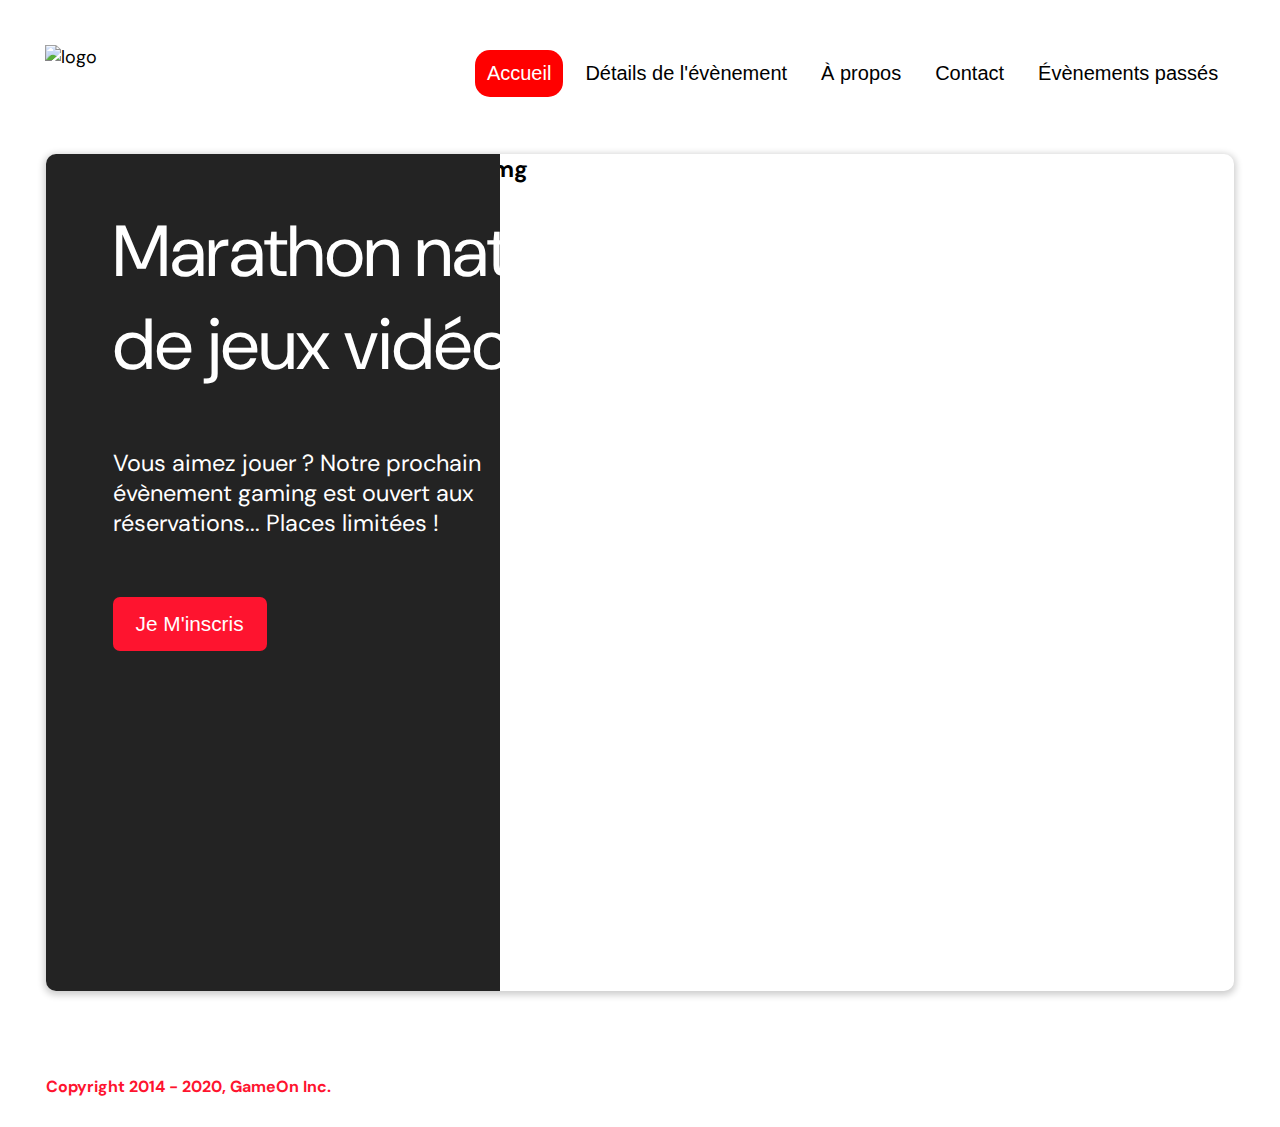
==== starterOnly/index.html @ 8d871193 "Regex Date ajout" ====
<!DOCTYPE html>
<html lang="en">
  <head>
    <meta charset="utf-8" />
    <title>Reservation</title>
    <meta name="viewport" content="width=device-width,initial-scale=1" />
    <link rel="stylesheet" href="modal.css" />
    <link rel="stylesheet" href="https://cdnjs.cloudflare.com/ajax/libs/font-awesome/4.7.0/css/font-awesome.min.css">
    <link
      href="https://fonts.googleapis.com/css?family=DM+Sans"
      rel="stylesheet"
    />
  </head>
  <body>
    <div class="topnav" id="myTopnav">
      <div class="header-logo">
      <img alt="logo" src="Logo.png" width="100" height="20" />
    </div>
    <div class="main-navbar">
      
      <a href="#" class="active"><span>Accueil</span></a>
      <a href="#"><span>Détails de l'évènement</span></a>
      <a href="#"><span>À propos</span></a>
      <a href="#"><span>Contact</span></a>
      <a href="#"><span>Évènements passés</span></a>
      <a href="javascript:void(0);" class="icon" onclick="editNav()">
        <i class="fa fa-bars"></i>
      </a>
    </div>
    </div>
  
    <main>
      <div class="hero-section">
        <div class="hero-content">
          <h1 class="hero-headline">
            Marathon national<br>
            de jeux vidéos
          </h1>
          <p class="hero-text">
            Vous aimez jouer ? Notre prochain évènement gaming est ouvert
            aux réservations... Places limitées !
          </p>
          <button class="btn-signup modal-btn">
            je m'inscris
          </button>
        </div>
        <div class="hero-img">
          <img src="./bg_img.jpg" alt="img" />
        </div>
        <button class="btn-signup modal-btn">
          je m'inscris
        </button>
      </div>

      <div class="bground" style= "display: none">
        <div class="content">
            <!--Avec un bouton de formulaire-->
          <span class="close" id="close"></span>
          <!--Avec un bouton de formulaire disparaissant au hover-->
          <span class="close-btn" onclick= "close-btn()" value="Fermer la fenetre"></span>
          <div class="modal-body"
              action="index.html"
              method="get"
              onsubmit="return validate();"
            >
          
          
              <div
                class="formData" id="formData" novalidate>
                <label for="surname">Prénom</label><br>
                <input
                  class="text-control"
                  type="text"
                  id="first"
                  name="first"
                  value=""
                />
                <span></span>
              </div>
              <div
                class="formData" id="formData">
                <label for="name">Nom</label><br>
                <input
                  class="text-control"
                  type="text"
                  id="last"
                  name="last"
                  value=""
                />
                <span></span>
              </div>
              <div
                class="formData" id="formData">
                <label for="mail">E-mail</label><br>
                <input
                  class="text-control"
                  type="email"
                  id="email"
                  placeholder="email"
                  value=""
                />
                <small></small>
              </div>
              <div
                class="formData" id="formData">
                <label for="birth">Date de naissance</label><br>
                <input
                  class="text-control"
                  type="date"
                  id="birthdate"
                  placeholder="jj-mm-aaaa"
                  name="birthdate"
                  value=""
                  />
                 <small></small>
              </div>
              <div
                class="formData" id="formData">
                <label for="quantity">À combien de tournois GameOn avez-vous déjà participé (0-99) ?</label><br>
                <input type="number" class="text-control" id="quantity" name="quantity" value="">
                <small></small>
              </div>
              <p class="text-label">Quelles villes ?</p>
              <div
                class="formData">
                <input
                  class="checkbox-input"
                  type="radio"
                  id="location1"
                  name="location"
                  value=0 
                />
                <label class="checkbox-label" for="location1">
                  <span class="checkbox-icon"></span>
                  New York</label
                >
                <input
                  class="checkbox-input"
                  type="radio"
                  id="location2"
                  name="location"
                  value=1
                 />
                <label class="checkbox-label" for="location2">
                  <span class="checkbox-icon"></span>
                  San Francisco</label
                >
                <input
                  class="checkbox-input"
                  type="radio"
                  id="location3"
                  name="location"
                  value=2
                />
                <label class="checkbox-label" for="location3">
                  <span class="checkbox-icon"></span>
                  Seattle</label
                >
                <input
                  class="checkbox-input"
                  type="radio"
                  id="location4"
                  name="location"
                  value=3
                />
                <label class="checkbox-label" for="location4">
                  <span class="checkbox-icon"></span>
                  Chicago</label
                >
                <input
                  class="checkbox-input"
                  type="radio"
                  id="location5"
                  name="location"
                  value=4
                />
                <label class="checkbox-label" for="location5">
                  <span class="checkbox-icon"></span>
                  Boston</label
                >
                <input
                  class="checkbox-input" 
                  type="radio"
                  id="location6"
                  name="location"
                  value=5
               />
                <label class="checkbox-label" for="location6">
                  <span class="checkbox-icon"></span>
                  Portland</label
                >
              </div>
              <div id="radio-error">
                

              </div>

              <div
                class="formData">
                <input
                  class="checkbox-input inputs"
                  type="checkbox"
                  id="checkbox1"
                  name="obligatoriesconditions"
                />
                <label class="checkbox2-label" for="checkbox1">
                  <span class="checkbox-icon"></span>
                  J'ai lu et accepté les conditions d'utilisation.
                </label>
                <br>
                <input class="checkbox-input" type="checkbox" id="checkbox2" name="facultativeconditions" />
                <label class="checkbox2-label" for="checkbox2">
                  <span class="checkbox-icon"></span>
                   Je souhaite être prévenu des prochains évènements.
                </label>
                <br>
              </div>
              <input
               id="btn-submit"
                type="submit"
                class="button"
                value="C'est parti"/>
              
            </form>
          </div>
        </div>
      </div>
    </main>
    <footer>
      <p class="copyrights">
        Copyright 2014 - 2020, GameOn Inc.
      </p>
    </footer>
    <script src="modal.js"></script>
  </body>
</html>
---- starterOnly/modal.css ----
:root {
  --font-default: "DM Sans", Arial, Helvetica, sans-serif;
  --font-slab: var(--font-default);
  --modal-duration: 0.8s;
}
* {
  box-sizing: border-box;
  margin: 0;
  padding: 0;
}
/* Landing Page */

body {
  margin: 0;
  display: flex;
  flex-direction: column;
  background-image: url("background.png");
  font-family: var(--font-default);
  font-size: 18px;
  max-width: 1300px;
  margin: 0 auto;
}

p {
  margin-bottom: 0;
  padding: 0.5vw;
}

img {
  padding-right: 1rem;
}

.topnav {
  overflow: hidden;
  margin: 3.5%;
}
.header-logo {
    float: left;
}
.main-navbar {
    float: right;
}
.topnav a {
  float: left;
  display: block;
  color: #000000;
  text-align: center;
  padding: 12px 12px;
  margin: 5px;
  text-decoration: none;
  font-size: 20px;
  font-family: Roboto, sans-serif;
}

.topnav a:hover {
  background-color: #ff0000;
  color: #ffffff;
  border-radius: 15px;
}

.topnav a.active {
  background-color: #ff0000;
  color: #ffffff;
  border-radius: 15px;
}
.text-danger{
  color: red;
}


.topnav .icon {
  display: none;
}
input:focus:invalid, textarea:focus:invalid{
  border-color:#ff0000;
  
}
 


@media screen and (max-width: 768px) {
  .topnav a {display: none;}
  .topnav a.icon {
    float: right;
    display: block;
  }
}

@media screen and (max-width: 768px) {
  .topnav.responsive {position: relative;}
  .topnav.responsive .icon {
    position: absolute;
    right: 0;
    top: 0;
  }
  .topnav.responsive a {
    float: none;
    display: block;
    text-align: left;
  }
}



 @media screen and (max-width: 540px) {
  .topnav a {display: none;}
  .topnav a.icon {
    float: right;
    display: block;
    margin-top: -15px;
  }
  .copyrights {
    margin-top: 110px;
    text-align: center;
}
} 

main {
  font-size: 130%;
  font-weight: bolder;
  color: black;
  padding-top: 0.5vw;
  padding-left: 2vw;
  padding-right: 2vw;
  margin: 1px 20px 15px;
  border-radius: 2rem;
  text-align: justify;


}

.modal-btn {
  font-size: 145%;
  background: #fe142f;
  display: flex;
  margin: auto;
  padding: 2em;
  color: #fff;
  padding: 0.75rem 2.5rem;
  border-radius: 1rem;
  cursor: pointer;
}

.modal-btn:hover {
  background: #3876ac;
}

.footer {
  margin: 20px;
  padding: 10px;
  font-family: var(--font-slab);
}

/* Modal form */

.button {
  background: #fe142f;
  margin-top: 0.5em;
  padding: 1em;
  color: #fff;
  border-radius: 15px;
  cursor: pointer;
  font-size: 16px;
}

.button:hover {
  background: #3876ac;
}

.smFont {
  font-size: 16px;
}

.bground {
  display: none;
  position: fixed;
  z-index: 1;
  left: 0;
  top: 0;
  height: 100%;
  width: 100%;
  overflow: auto;
  background-color: rgba(26, 39, 156, 0.4);
}

.content {
  margin: 5% auto;
  width: 100%;
  max-width: 500px;
  animation-name: modalopen;
  animation-duration: var(--modal-duration);
  background: #232323;
  border-radius: 10px;
  overflow: hidden;
  position: relative;
  color: #fff;
  padding-top: 10px;
}

.modal-body {
  padding: 15px 8%;
  margin: 15px auto;
}

label {
  font-family: var(--font-default);
  font-size: 17px;
  font-weight: normal;
  display: inline-block;
  margin-bottom: 11px;
}
input {
  padding: 8px;
  border: 0.8px solid #ccc;
  outline: none;
}
.text-control {
  margin: 0;
  padding: 8px;
  width: 100%;
  border-radius: 8px;
  font-size: 20px;
  height: 48px;
}
.formData[data-error]::after {
  content: attr(data-error);
  font-size: 0.4em;
  color: #e54858;
  display: block;
  margin-top: 7px;
  margin-bottom: 7px;
  text-align: right;
  line-height: 0.3;
  opacity: 0;
  transition: 0.3s;
}
.formData[data-error-visible="true"]::after {
  opacity: 1;
}
.formData[data-error-visible="true"] .text-control {
  border: 2px solid #e54858;
}
/* 
input[data-error]::after {
    content: attr(data-error);
    font-size: 0.4em;
    color: red;
} */
.checkbox-label,
.checkbox2-label {
  position: relative;
  margin-left: 36px;
  font-size: 12px;
  font-weight: normal;
}
.checkbox-label .checkbox-icon,
.checkbox2-label .checkbox-icon {
  display: block;
  width: 20px;
  height: 20px;
  border: 2px solid #279e7a;
  border-radius: 50%;
  text-indent: 29px;
  white-space: nowrap;
  position: absolute;
  left: -30px;
  top: -1px;
  transition: 0.3s;
}
.checkbox-label .checkbox-icon::after,
.checkbox2-label .checkbox-icon::after {
  content: "";
  width: 13px;
  height: 13px;
  background-color: #279e7a;
  border-radius: 50%;
  text-indent: 29px;
  white-space: nowrap;
  position: absolute;
  left: 50%;
  top: 50%;
  transform: translate(-50%, -50%);
  transition: 0.3s;
  opacity: 0;
}
.checkbox-input {
  display: none;
}
.checkbox-input:checked + .checkbox-label .checkbox-icon::after,
.checkbox-input:checked + .checkbox2-label .checkbox-icon::after {
  opacity: 1;
}
.checkbox-input:checked + .checkbox2-label .checkbox-icon {
  background: #279e7a;
}
.checkbox2-label .checkbox-icon {
  border-radius: 4px;
  border: 0;
  background: #c4c4c4;
}
.checkbox2-label .checkbox-icon::after {
  width: 7px;
  height: 4px;
  border-radius: 2px;
  background: transparent;
  border: 2px solid transparent;
  border-bottom-color: #fff;
  border-left-color: #fff;
  transform: rotate(-55deg);
  left: 21%;
  top: 19%;
}
.close {
  position: absolute;
  right: 15px;
  top: 15px;
  width: 32px;
  height: 32px;
  opacity: 1;
  cursor: pointer;
  transform: scale(0.7);
}
 .close-btn:hover{
  position: relative;
  opacity: 0;
  cursor: pointer;
 
}

.close:before,
.close:after {
  position: absolute;
  left: 15px;
  content: " ";
  height: 33px;
  width: 3px;
  background-color: #fff;
}
.close:before {
  transform: rotate(45deg);
}
.close:after {
  transform: rotate(-45deg);
}
#btn-submit,
.btn-signup {
  background: #fe142f;
  display: block;
  margin: 0 auto;
  border-radius: 7px;
  font-size: 1rem;
  padding: 12px 82px;
  color: #fff;
  cursor: pointer;
  border: 0;
}
/* custom select styles */
.custom-select {
  position: relative;
  font-family: Arial;
  font-size: 1.1rem;
  font-weight: normal;
}

.custom-select select {
  display: none;
}
.select-selected {
  background-color: #fff;
}

/* Style the arrow inside the select element: */
.select-selected:after {
  position: absolute;
  content: "";
  top: 10px;
  right: 13px;
  width: 11px;
  height: 11px;
  border: 3px solid transparent;
  border-bottom-color: #f00;
  border-left-color: #f00;
  transform: rotate(-48deg);
  border-radius: 5px 0 5px 0;
}

/* Point the arrow upwards when the select box is open (active): */
.select-selected.select-arrow-active:after {
  transform: rotate(135deg);
  top: 13px;
}

.select-items div,
.select-selected {
  color: #000;
  padding: 11px 16px;
  border: 1px solid transparent;
  border-color: transparent transparent rgba(0, 0, 0, 0.1) transparent;
  cursor: pointer;
  border-radius: 8px;
  height: 48px;
}

/* Style items (options): */
.select-items {
  position: absolute;
  background-color: #fff;
  top: 89%;
  left: 0;
  right: 0;
  z-index: 99;
}

/* Hide the items when the select box is closed: */
.select-hide {
  display: none;
}

.select-items div:hover,
.same-as-selected {
  background-color: rgba(0, 0, 0, 0.1);
}
/* custom select end */
.text-label {
  font-weight: normal;
  font-size: 16px;
}
.hero-section {
  min-height: 93vh;
  border-radius: 10px;
  display: grid;
  grid-template-columns: repeat(12, 1fr);
  overflow: hidden;
  box-shadow: 0 2px 7px 2px rgba(0, 0, 0, 0.2);
  margin-bottom: 10px;
}
.hero-content {
  padding: 51px 67px;
  grid-column: span 4;
  background: #232323;
  color: #fff;
  position: relative;
  text-align: left;
  min-width: 424px;
}
.hero-content::after {
  content: "";
  width: 100%;
  height: 100%;
  background: #232323;
  position: absolute;
  right: -30px;
  top: 0;
}
.hero-content > * {
  position: relative;
  z-index: 1;
}
.hero-headline {
  font-size: 4.5rem;
  font-weight: normal;
  white-space: nowrap;
}
.hero-text {
  width: 146%;
  font-weight: normal;
  margin-top: 57px;
  padding: 0;
}
.btn-signup {
  outline: none;
  text-transform: capitalize;
  font-size: 1.3rem;
  padding: 15px 23px;
  margin: 0;
  margin-top: 59px;
}
.hero-img {
  grid-column: span 8;
}
.hero-img img {
  width: 100%;
  height: 100%;
  display: block;
  padding: 0;
}
.copyrights {
  color: #fe142f;
  padding: 0;
  font-size: 1rem;
  margin: 60px 0 30px;
  font-weight: bolder;
}
.hero-section > .btn-signup {
  display: none;
}
footer {
  padding-left: 2vw;
  padding-right: 2vw;
  margin: 0 20px;
}
@media screen and (max-width: 800px) {
  .hero-section {
    display: block;
    box-shadow: unset;
  }
  .hero-content {
    background: #fff;
    color: #000;
    padding: 20px;
  }
  .hero-content::after {
    content: unset;
  }
  .hero-content .btn-signup {
    display: none;
  }
  .hero-headline {
    font-size: 1.5rem;
    /* font-size: 4.5rem; */
    white-space: normal;
  }
  .hero-text {
    width: unset;
    /* font-size: 1.5rem; */
    font-size: 1rem;
    margin-top: 27px;
  }
  .hero-img img {
    border-radius: 10px;
    margin-top: 20px;
  }
  .hero-section > .btn-signup {
    display: block;
    margin: 32px auto 10px;
    padding: 12px 35px;
  }
  .copyrights {
    margin-top: 210px;
    text-align: center;
  }
  footer{
  padding-left: 2vw;
  padding-right: 2vw;
  margin-top: -210px;
  }
}


@keyframes modalopen {
  from {
    opacity: 0;
    transform: translateY(-150px);
  }
  to {
    opacity: 1;
  }
}
.text-success {
color:green; 


}

.small.classList.remove >
.text-danger
{
  background-color: red;
  border: 2px solid red;
}
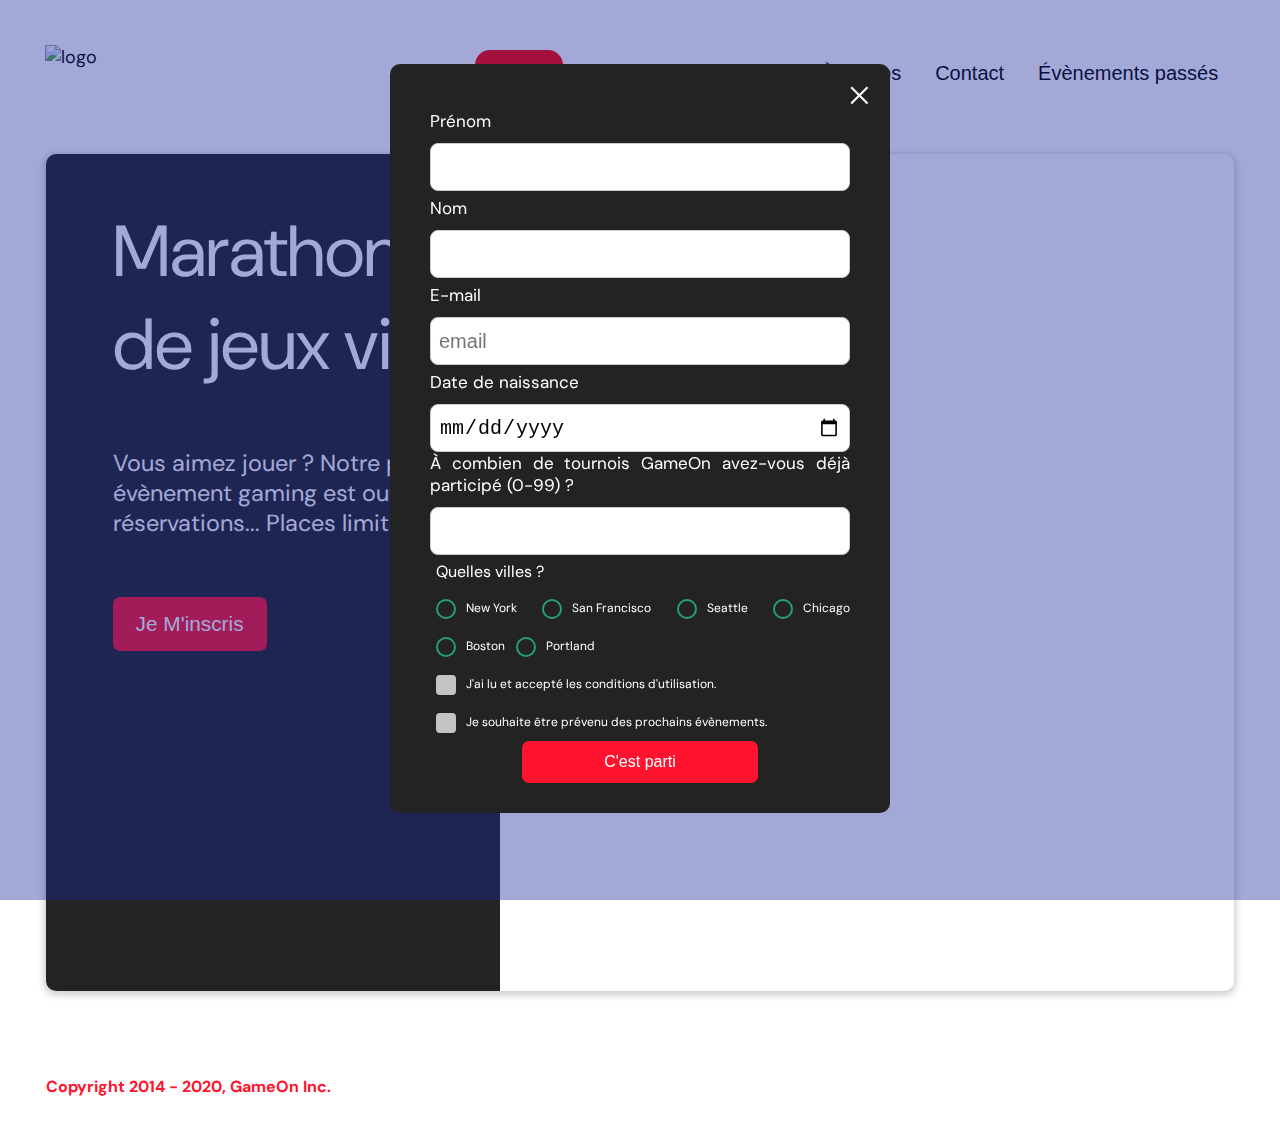
==== commit 1bc460d4: "Declarartion de Form pouir la soumission final du formulaire" ====
--- a/starterOnly/index.html
+++ b/starterOnly/index.html
@@ -3,7 +3,7 @@
   <head>
     <meta charset="utf-8" />
     <title>Reservation</title>
-    <meta name="viewport" content="width=device-width,initial-scale=1" />
+    <meta name="viewport" content="width=device-width, initial-scale=1.0">
     <link rel="stylesheet" href="modal.css" />
     <link rel="stylesheet" href="https://cdnjs.cloudflare.com/ajax/libs/font-awesome/4.7.0/css/font-awesome.min.css">
     <link
@@ -52,13 +52,14 @@
         </button>
       </div>
 
-      <div class="bground" style= "display: none">
+      <div class="bground">
         <div class="content">
             <!--Avec un bouton de formulaire-->
           <span class="close" id="close"></span>
           <!--Avec un bouton de formulaire disparaissant au hover-->
           <span class="close-btn" onclick= "close-btn()" value="Fermer la fenetre"></span>
-          <div class="modal-body"
+          <form class="modal-body"
+              id="valid"
               action="index.html"
               method="get"
               onsubmit="return validate();"
@@ -67,7 +68,7 @@
           
               <div
                 class="formData" id="formData" novalidate>
-                <label for="surname">Prénom</label><br>
+                <label for="first">Prénom</label><br>
                 <input
                   class="text-control"
                   type="text"
@@ -79,7 +80,7 @@
               </div>
               <div
                 class="formData" id="formData">
-                <label for="name">Nom</label><br>
+                <label for="last">Nom</label><br>
                 <input
                   class="text-control"
                   type="text"
@@ -95,7 +96,7 @@
                 <input
                   class="text-control"
                   type="email"
-                  id="email"
+                  id="mail"
                   placeholder="email"
                   value=""
                 />
@@ -103,7 +104,7 @@
               </div>
               <div
                 class="formData" id="formData">
-                <label for="birth">Date de naissance</label><br>
+                <label for="birthdate">Date de naissance</label><br>
                 <input
                   class="text-control"
                   type="date"
@@ -185,15 +186,14 @@
                   name="location"
                   value=5
                />
+               <span id="small-location"></span>
                 <label class="checkbox-label" for="location6">
                   <span class="checkbox-icon"></span>
                   Portland</label
                 >
               </div>
-              <div id="radio-error">
-                
-
-              </div>
+            
+          
 
               <div
                 class="formData">
@@ -201,14 +201,13 @@
                   class="checkbox-input inputs"
                   type="checkbox"
                   id="checkbox1"
-                  name="obligatoriesconditions"
-                />
+                  name="obligatoriesconditions" value="OK"/>
                 <label class="checkbox2-label" for="checkbox1">
                   <span class="checkbox-icon"></span>
                   J'ai lu et accepté les conditions d'utilisation.
                 </label>
                 <br>
-                <input class="checkbox-input" type="checkbox" id="checkbox2" name="facultativeconditions" />
+                <input class="checkbox-input" type="checkbox" id="checkbox2" name="facultativeconditions" value="ok"/>
                 <label class="checkbox2-label" for="checkbox2">
                   <span class="checkbox-icon"></span>
                    Je souhaite être prévenu des prochains évènements.
@@ -216,10 +215,7 @@
                 <br>
               </div>
               <input
-               id="btn-submit"
-                type="submit"
-                class="button"
-                value="C'est parti"/>
+               id="btn-submit" type="submit" class="button" value="C'est parti"/>
               
             </form>
           </div>
--- a/starterOnly/modal.css
+++ b/starterOnly/modal.css
@@ -172,7 +172,7 @@
 }
 
 .bground {
-  display: none;
+  /* display: none; */
   position: fixed;
   z-index: 1;
   left: 0;
@@ -569,6 +569,5 @@
   border: 2px solid red;
 }
 
-
-
-
+@media (min-width: 480px) and (max-width: 767px) {
+}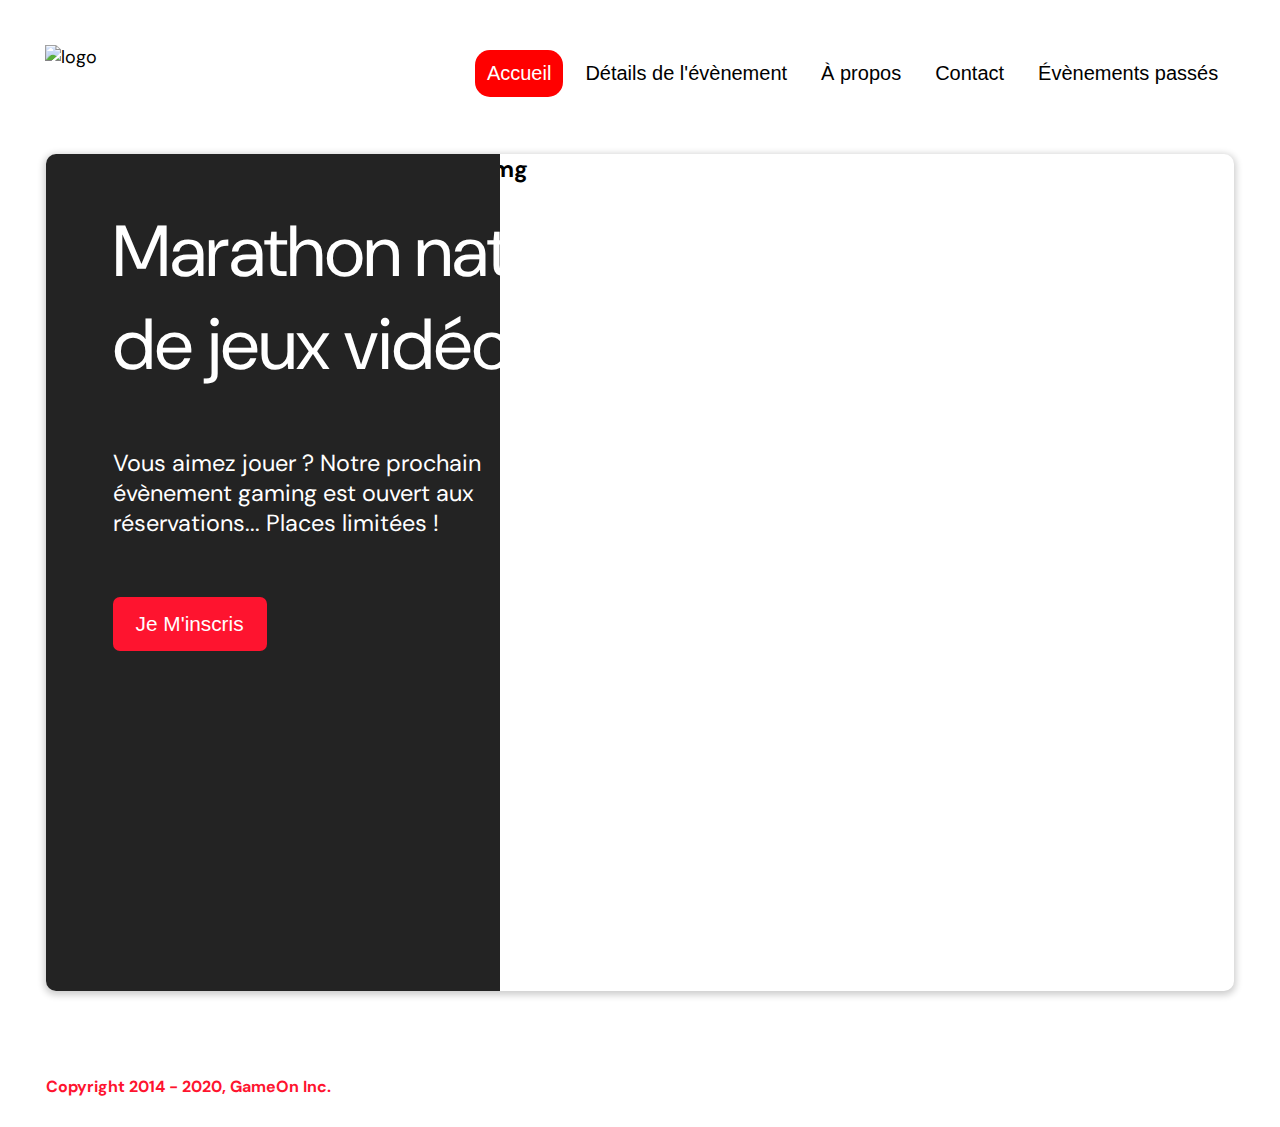
==== commit 1fd49e93: "l.55 corrigé, ajout file medaiqueries, verification responsive" ====
--- a/starterOnly/index.html
+++ b/starterOnly/index.html
@@ -5,6 +5,7 @@
     <title>Reservation</title>
     <meta name="viewport" content="width=device-width, initial-scale=1.0">
     <link rel="stylesheet" href="modal.css" />
+    <link rel="stylesheet" href="mediaqueries.css" />
     <link rel="stylesheet" href="https://cdnjs.cloudflare.com/ajax/libs/font-awesome/4.7.0/css/font-awesome.min.css">
     <link
       href="https://fonts.googleapis.com/css?family=DM+Sans"
@@ -63,7 +64,10 @@
               action="index.html"
               method="get"
               onsubmit="return validate();"
-            >
+              <p id="erreur"></p>
+          
+
+            
           
           
               <div
--- a/starterOnly/modal.css
+++ b/starterOnly/modal.css
@@ -172,7 +172,7 @@
 }
 
 .bground {
-  /* display: none; */
+  display: none;
   position: fixed;
   z-index: 1;
   left: 0;
@@ -499,52 +499,6 @@
   padding-right: 2vw;
   margin: 0 20px;
 }
-@media screen and (max-width: 800px) {
-  .hero-section {
-    display: block;
-    box-shadow: unset;
-  }
-  .hero-content {
-    background: #fff;
-    color: #000;
-    padding: 20px;
-  }
-  .hero-content::after {
-    content: unset;
-  }
-  .hero-content .btn-signup {
-    display: none;
-  }
-  .hero-headline {
-    font-size: 1.5rem;
-    /* font-size: 4.5rem; */
-    white-space: normal;
-  }
-  .hero-text {
-    width: unset;
-    /* font-size: 1.5rem; */
-    font-size: 1rem;
-    margin-top: 27px;
-  }
-  .hero-img img {
-    border-radius: 10px;
-    margin-top: 20px;
-  }
-  .hero-section > .btn-signup {
-    display: block;
-    margin: 32px auto 10px;
-    padding: 12px 35px;
-  }
-  .copyrights {
-    margin-top: 210px;
-    text-align: center;
-  }
-  footer{
-  padding-left: 2vw;
-  padding-right: 2vw;
-  margin-top: -210px;
-  }
-}
 
 
 @keyframes modalopen {
--- a/starterOnly/mediaqueries.css
+++ b/starterOnly/mediaqueries.css
@@ -0,0 +1,51 @@
+@media screen and (max-width: 768px) {
+    .hero-section {
+      display: block;
+      box-shadow: unset;
+    }
+    .hero-content {
+      background: #fff;
+      color: #000;
+      padding: 20px;
+    }
+    .hero-content::after {
+      content: unset;
+    }
+    .hero-content  {
+      display: none;
+    }
+    .btn-signup{
+        display: block;
+    }
+    .hero-headline {
+      font-size: 1.5rem;
+      /* font-size: 4.5rem; */
+      white-space: normal;
+    }
+    .hero-text {
+      width: unset;
+      /* font-size: 1.5rem; */
+      font-size: 1rem;
+      margin-top: 27px;
+    }
+    .hero-img img {
+      border-radius: 10px;
+      margin-top: 20px;
+    }
+    .hero-section > .btn-signup {
+      display: block;
+      margin: 32px auto 10px;
+      padding: 12px 35px;
+    }
+    .copyrights {
+      margin-top: 210px;
+      text-align: center;
+    }
+    footer{
+    padding-left: 2vw;
+    padding-right: 2vw;
+    margin-top: -210px;
+    }
+  }
+
+ 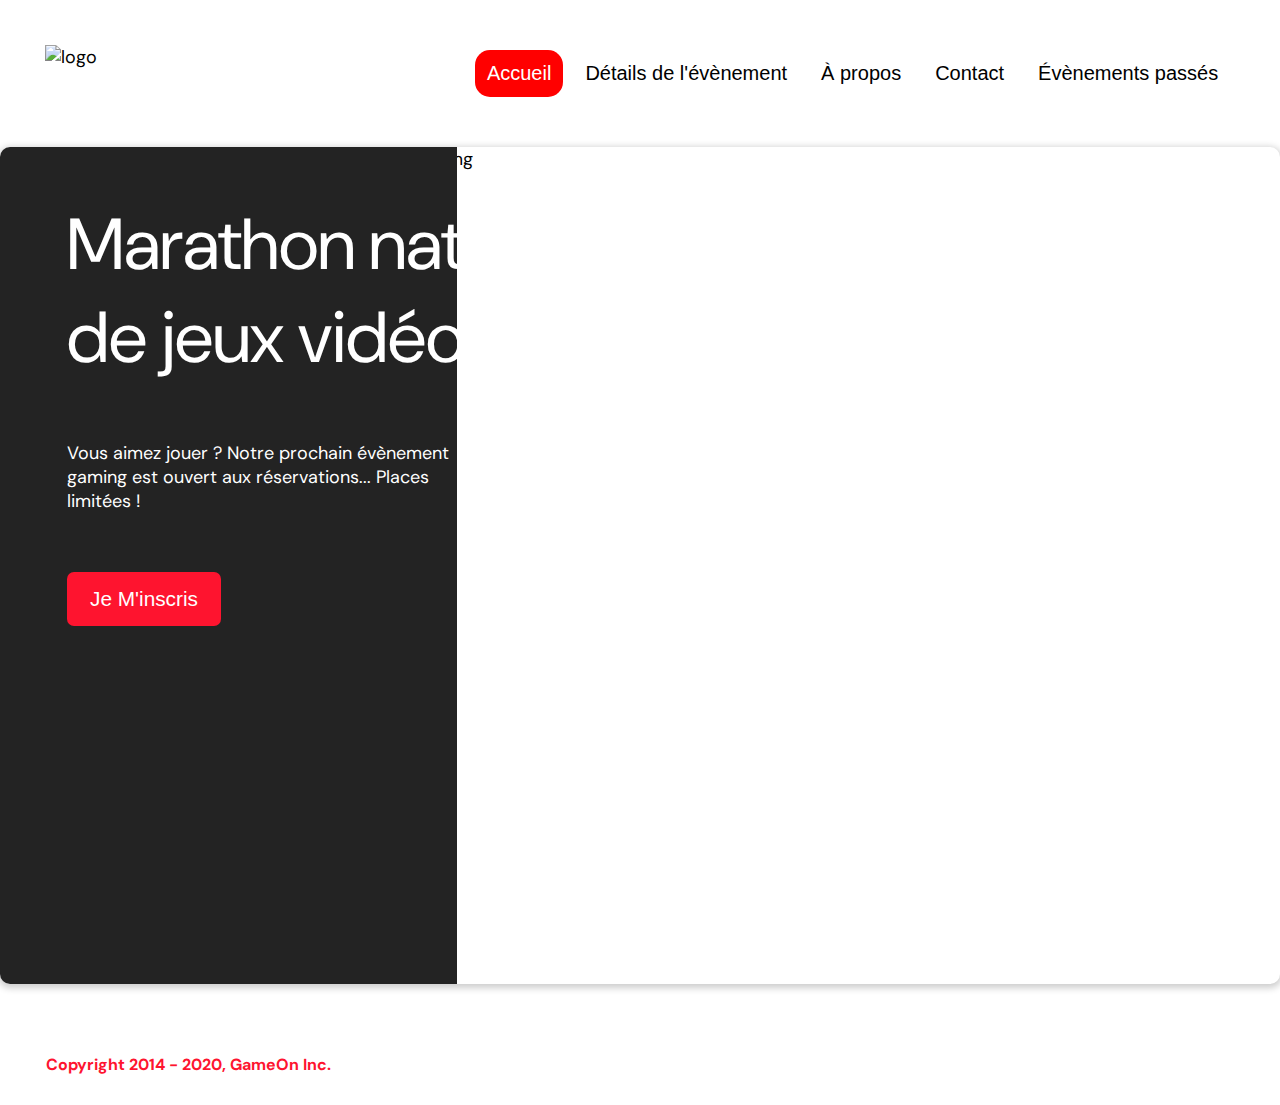
==== commit c0de91c1: "Validateur HTML et CSS OK" ====
--- a/starterOnly/index.html
+++ b/starterOnly/index.html
@@ -12,7 +12,7 @@
       rel="stylesheet"
     />
   </head>
-  <body>
+  <div>
     <div class="topnav" id="myTopnav">
       <div class="header-logo">
       <img alt="logo" src="Logo.png" width="100" height="20" />
@@ -30,7 +30,7 @@
     </div>
     </div>
   
-    <main>
+    <div>
       <div class="hero-section">
         <div class="hero-content">
           <h1 class="hero-headline">
@@ -48,9 +48,6 @@
         <div class="hero-img">
           <img src="./bg_img.jpg" alt="img" />
         </div>
-        <button class="btn-signup modal-btn">
-          je m'inscris
-        </button>
       </div>
 
       <div class="bground">
@@ -58,20 +55,17 @@
             <!--Avec un bouton de formulaire-->
           <span class="close" id="close"></span>
           <!--Avec un bouton de formulaire disparaissant au hover-->
-          <span class="close-btn" onclick= "close-btn()" value="Fermer la fenetre"></span>
+          <span class="close-btn" onclick= "close-btn()"></span>
+
           <form class="modal-body"
-              id="valid"
+              id="gameOnFormId"
               action="index.html"
               method="get"
               onsubmit="return validate();"
-              <p id="erreur"></p>
-          
-
-            
-          
-          
-              <div
-                class="formData" id="formData" novalidate>
+            >
+
+              <div
+                class="formData" id="formDataFirstName">
                 <label for="first">Prénom</label><br>
                 <input
                   class="text-control"
@@ -83,7 +77,7 @@
                 <span></span>
               </div>
               <div
-                class="formData" id="formData">
+                class="formData" id="formDataLastName">
                 <label for="last">Nom</label><br>
                 <input
                   class="text-control"
@@ -95,7 +89,7 @@
                 <span></span>
               </div>
               <div
-                class="formData" id="formData">
+                class="formData" id="formDataEmail">
                 <label for="mail">E-mail</label><br>
                 <input
                   class="text-control"
@@ -107,20 +101,19 @@
                 <small></small>
               </div>
               <div
-                class="formData" id="formData">
+                class="formData" id="formDataBirthDate">
                 <label for="birthdate">Date de naissance</label><br>
                 <input
                   class="text-control"
                   type="date"
                   id="birthdate"
-                  placeholder="jj-mm-aaaa"
                   name="birthdate"
                   value=""
                   />
                  <small></small>
               </div>
               <div
-                class="formData" id="formData">
+                class="formData" id="formDataGameQuantity">
                 <label for="quantity">À combien de tournois GameOn avez-vous déjà participé (0-99) ?</label><br>
                 <input type="number" class="text-control" id="quantity" name="quantity" value="">
                 <small></small>
@@ -133,7 +126,7 @@
                   type="radio"
                   id="location1"
                   name="location"
-                  value=0 
+                  value=0
                 />
                 <label class="checkbox-label" for="location1">
                   <span class="checkbox-icon"></span>
@@ -184,7 +177,7 @@
                   Boston</label
                 >
                 <input
-                  class="checkbox-input" 
+                  class="checkbox-input"
                   type="radio"
                   id="location6"
                   name="location"
@@ -196,8 +189,6 @@
                   Portland</label
                 >
               </div>
-            
-          
 
               <div
                 class="formData">
@@ -220,17 +211,24 @@
               </div>
               <input
                id="btn-submit" type="submit" class="button" value="C'est parti"/>
-              
+
             </form>
+
+
           </div>
         </div>
       </div>
-    </main>
+    </div>
     <footer>
       <p class="copyrights">
         Copyright 2014 - 2020, GameOn Inc.
       </p>
     </footer>
+    <script type="text/javascript">
+      window.onload = function() {
+        document.getElementById("gameOnFormId").style.display = "none";
+      };
+    </script>
     <script src="modal.js"></script>
   </body>
-</html>
+</html>--- a/starterOnly/modal.css
+++ b/starterOnly/modal.css
@@ -172,7 +172,7 @@
 }
 
 .bground {
-  display: none;
+  /* display: none; */
   position: fixed;
   z-index: 1;
   left: 0;
--- a/starterOnly/mediaqueries.css
+++ b/starterOnly/mediaqueries.css
@@ -1,3 +1,4 @@
+
 @media screen and (max-width: 768px) {
     .hero-section {
       display: block;
@@ -12,7 +13,7 @@
       content: unset;
     }
     .hero-content  {
-      display: none;
+      display: block;
     }
     .btn-signup{
         display: block;
@@ -48,4 +49,4 @@
     }
   }
 
- +
